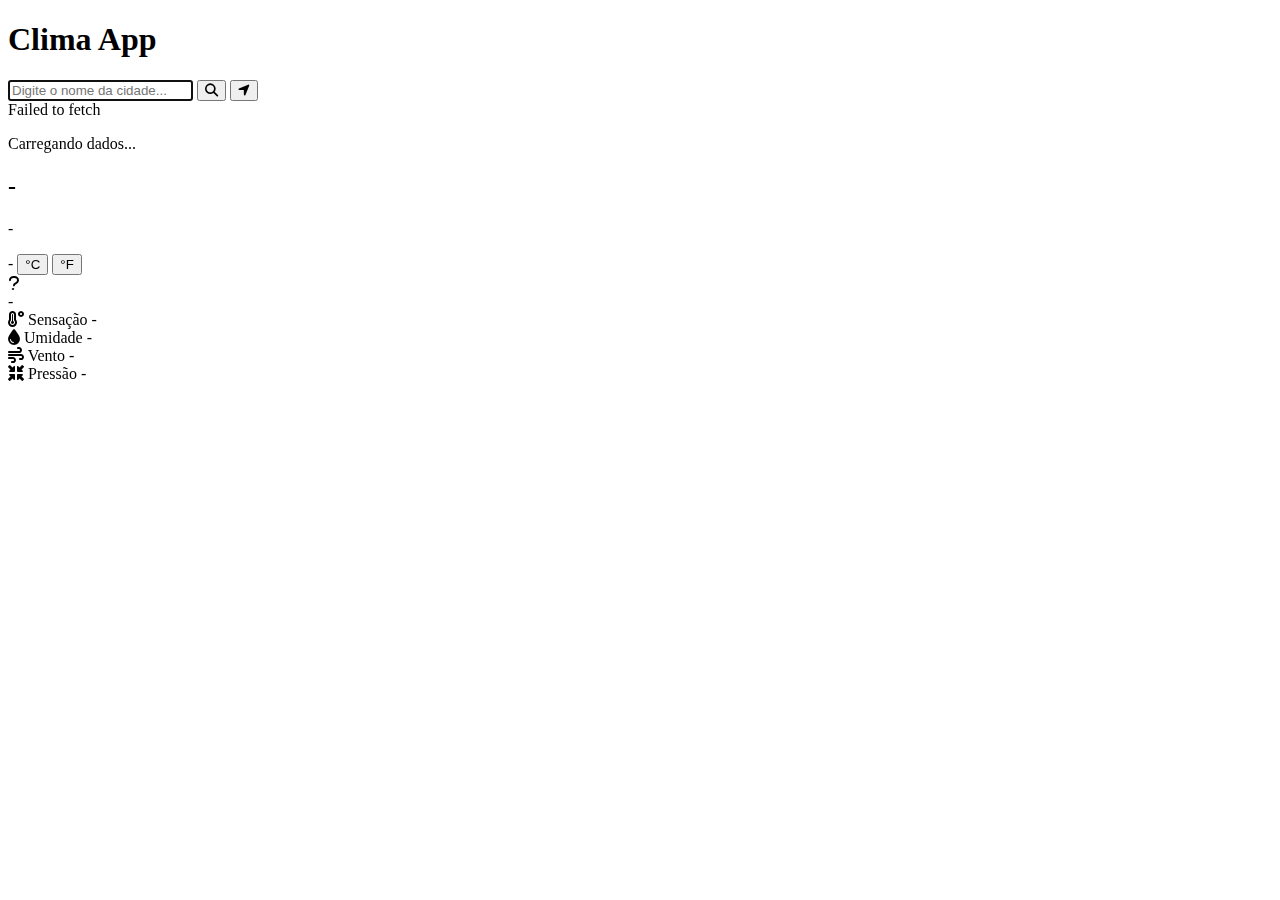
==== index.html @ 2d52c9bc "Rename .html to index.html" ====
<!DOCTYPE html>
<html lang="pt-BR">
<head>
    <meta charset="UTF-8">
    <meta name="viewport" content="width=device-width, initial-scale=1.0">
    <title>Clima App</title>
    <link rel="stylesheet" href=".css">
    <link rel="stylesheet" href="https://cdnjs.cloudflare.com/ajax/libs/font-awesome/6.4.0/css/all.min.css">
</head>
<body>
    <div class="weather-container">
        <h1>Clima App</h1>
        
        <div class="search-container">
            <input type="text" id="city-input" placeholder="Digite o nome da cidade..." autocomplete="off">
            <button id="search-btn" aria-label="Buscar cidade"><i class="fas fa-search"></i></button>
            <button id="location-btn"><i class="fas fa-location-arrow"></i></button>
        </div>
        
        <div class="error-message" id="error-message"></div>
        
        <div class="weather-card" id="weather-card">
            <div class="loading" id="loading">
                <div class="loader"></div>
                <p>Carregando dados...</p>
            </div>
            
            <div class="weather-header">
                <h2 id="city-name">-</h2>
                <p id="current-date">-</p>
            </div>
            
            <div class="weather-main">
                <div class="temperature">
                    <span id="current-temp">-</span>
                    <span class="unit-toggle">
                        <button class="active" id="celsius-btn">°C</button>
                        <button id="fahrenheit-btn">°F</button>
                    </span>
                </div>
                <div class="weather-icon" id="weather-icon">
                    <i class="fas fa-question"></i>
                </div>
                <div class="weather-description" id="weather-description">-</div>
            </div>
            
            <div class="weather-details">
                <div class="detail">
                    <i class="fas fa-temperature-high"></i>
                    <span>Sensação</span>
                    <span id="feels-like">-</span>
                </div>
                <div class="detail">
                    <i class="fas fa-tint"></i>
                    <span>Umidade</span>
                    <span id="humidity">-</span>
                </div>
                <div class="detail">
                    <i class="fas fa-wind"></i>
                    <span>Vento</span>
                    <span id="wind-speed">-</span>
                </div>
                <div class="detail">
                    <i class="fas fa-compress-arrows-alt"></i>
                    <span>Pressão</span>
                    <span id="pressure">-</span>
                </div>
            </div>
            
            <div class="weather-forecast" id="forecast">
                <!-- Previsão para os próximos dias será inserida aqui via JS -->
            </div>
        </div>
    </div>

    <script src=".js"></script>
</body>
</html>
---- .css ----
/* Variáveis CSS */
:root {
    --primary-color: #4361ee;
    --secondary-color: #3f37c9;
    --accent-color: #4895ef;
    --light-color: #f8f9fa;
    --dark-color: #212529;
    --success-color: #4cc9f0;
    --warning-color: #f72585;
    --shadow: 0 4px 6px rgba(0, 0, 0, 0.1);
    --transition: all 0.3s ease;
    --border-radius: 12px;
}

/* Reset e Estilos Globais */
* {
    margin: 0;
    padding: 0;
    box-sizing: border-box;
}

body {
    font-family: 'Segoe UI', Tahoma, Geneva, Verdana, sans-serif;
    background: linear-gradient(135deg, #f5f7fa 0%, #c3cfe2 100%);
    color: var(--dark-color);
    min-height: 100vh;
    display: flex;
    justify-content: center;
    align-items: center;
    padding: 20px;
    line-height: 1.6;
}

/* Container Principal */
.weather-container {
    width: 100%;
    max-width: 600px;
    background-color: white;
    border-radius: var(--border-radius);
    box-shadow: var(--shadow);
    padding: 30px;
    transition: var(--transition);
}

h1 {
    text-align: center;
    margin-bottom: 20px;
    color: var(--primary-color);
    font-size: 2.2rem;
}

/* Barra de Pesquisa */
.search-container {
    display: flex;
    margin-bottom: 20px;
    position: relative;
}

#city-input {
    flex: 1;
    padding: 12px 20px;
    border: 2px solid #ddd;
    border-radius: var(--border-radius);
    font-size: 1rem;
    transition: var(--transition);
}

#city-input:focus {
    outline: none;
    border-color: var(--accent-color);
    box-shadow: 0 0 0 3px rgba(72, 149, 239, 0.2);
}

#search-btn, #location-btn {
    background-color: var(--primary-color);
    color: white;
    border: none;
    border-radius: var(--border-radius);
    padding: 12px 15px;
    margin-left: 10px;
    cursor: pointer;
    transition: var(--transition);
    display: flex;
    align-items: center;
    justify-content: center;
}

#search-btn:hover, #location-btn:hover {
    background-color: var(--secondary-color);
    transform: translateY(-2px);
}

/* Mensagem de Erro */
.error-message {
    color: var(--warning-color);
    text-align: center;
    margin-bottom: 20px;
    font-weight: bold;
    min-height: 24px;
    opacity: 0;
    transition: var(--transition);
}

.error-message.show {
    opacity: 1;
}

/* Card do Tempo */
.weather-card {
    background-color: white;
    border-radius: var(--border-radius);
    padding: 20px;
    box-shadow: var(--shadow);
    position: relative;
    overflow: hidden;
}

.loading {
    position: absolute;
    top: 0;
    left: 0;
    right: 0;
    bottom: 0;
    background-color: rgba(255, 255, 255, 0.9);
    display: flex;
    flex-direction: column;
    justify-content: center;
    align-items: center;
    z-index: 10;
    opacity: 0;
    pointer-events: none;
    transition: var(--transition);
}

.loading.active {
    opacity: 1;
    pointer-events: all;
}

.loader {
    border: 5px solid #f3f3f3;
    border-top: 5px solid var(--primary-color);
    border-radius: 50%;
    width: 50px;
    height: 50px;
    animation: spin 1s linear infinite;
    margin-bottom: 15px;
}

@keyframes spin {
    0% { transform: rotate(0deg); }
    100% { transform: rotate(360deg); }
}

.weather-header {
    text-align: center;
    margin-bottom: 20px;
}

#city-name {
    font-size: 1.8rem;
    color: var(--primary-color);
}

#current-date {
    color: #666;
    font-size: 0.9rem;
}

.weather-main {
    display: flex;
    justify-content: space-between;
    align-items: center;
    margin-bottom: 30px;
    padding-bottom: 20px;
    border-bottom: 1px solid #eee;
}

.temperature {
    display: flex;
    align-items: flex-start;
}

#current-temp {
    font-size: 3.5rem;
    font-weight: bold;
    line-height: 1;
}

.unit-toggle {
    display: flex;
    margin-left: 10px;
}

.unit-toggle button {
    background: none;
    border: none;
    color: #666;
    font-size: 1rem;
    cursor: pointer;
    padding: 2px 5px;
    border-radius: 4px;
}

.unit-toggle button.active {
    color: var(--primary-color);
    font-weight: bold;
    background-color: rgba(67, 97, 238, 0.1);
}

.weather-icon {
    font-size: 4rem;
    color: var(--accent-color);
}

.weather-description {
    text-transform: capitalize;
    text-align: center;
    font-size: 1.1rem;
    margin-top: 5px;
}

/* Detalhes do Tempo */
.weather-details {
    display: grid;
    grid-template-columns: repeat(2, 1fr);
    gap: 15px;
    margin-bottom: 30px;
}

.detail {
    background-color: #f8f9fa;
    padding: 15px;
    border-radius: var(--border-radius);
    display: flex;
    flex-direction: column;
    align-items: center;
}

.detail i {
    font-size: 1.5rem;
    color: var(--primary-color);
    margin-bottom: 5px;
}

.detail span:first-of-type {
    font-size: 0.8rem;
    color: #666;
    margin-bottom: 5px;
}

.detail span:last-of-type {
    font-weight: bold;
    font-size: 1.1rem;
}

/* Previsão do Tempo */
.weather-forecast {
    display: grid;
    grid-template-columns: repeat(auto-fit, minmax(100px, 1fr));
    gap: 10px;
}

.forecast-day {
    background-color: #f8f9fa;
    padding: 10px;
    border-radius: var(--border-radius);
    text-align: center;
}

.forecast-day h3 {
    font-size: 0.9rem;
    margin-bottom: 10px;
    color: #666;
}

.forecast-icon {
    font-size: 1.5rem;
    color: var(--accent-color);
    margin-bottom: 5px;
}

.forecast-temp {
    display: flex;
    justify-content: center;
    gap: 5px;
}

.forecast-temp span {
    font-size: 0.9rem;
}

.forecast-temp .max-temp {
    font-weight: bold;
    color: var(--dark-color);
}

.forecast-temp .min-temp {
    color: #666;
}

/* Responsividade */
@media (max-width: 768px) {
    .weather-container {
        padding: 20px;
    }
    
    .weather-details {
        grid-template-columns: 1fr;
    }
    
    .weather-main {
        flex-direction: column;
        text-align: center;
    }
    
    .temperature {
        margin-bottom: 15px;
    }
}

@media (max-width: 480px) {
    h1 {
        font-size: 1.8rem;
    }
    
    .search-container {
        flex-direction: column;
    }
    
    #search-btn, #location-btn {
        margin-left: 0;
        margin-top: 10px;
    }
    
    #city-input {
        width: 100%;
    }
    
    .weather-forecast {
        grid-template-columns: repeat(2, 1fr);
    }
}
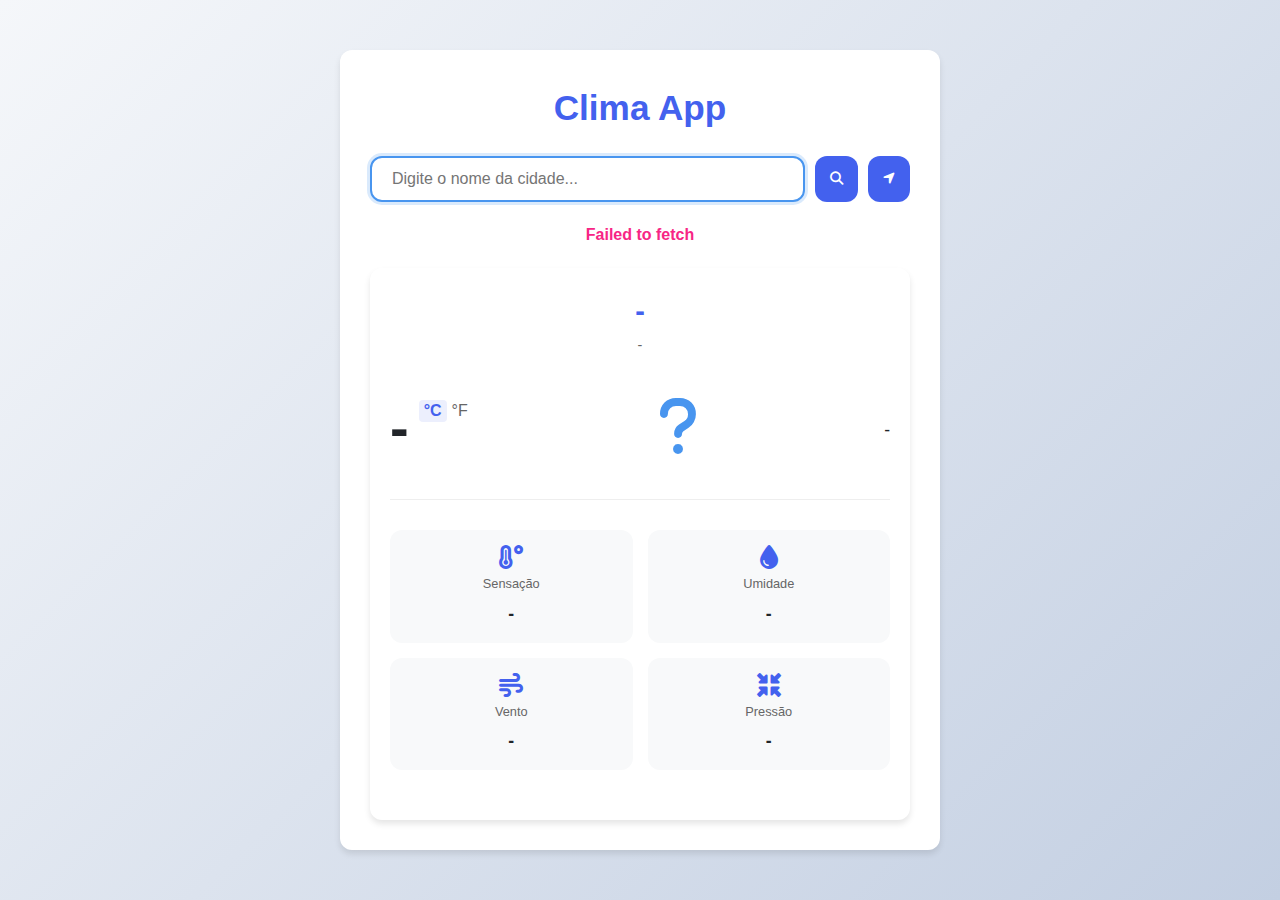
==== commit ea2a93d9: "Update index.html" ====
--- a/index.html
+++ b/index.html
@@ -4,7 +4,7 @@
     <meta charset="UTF-8">
     <meta name="viewport" content="width=device-width, initial-scale=1.0">
     <title>Clima App</title>
-    <link rel="stylesheet" href=".css">
+    <link rel="stylesheet" href="style.css">
     <link rel="stylesheet" href="https://cdnjs.cloudflare.com/ajax/libs/font-awesome/6.4.0/css/all.min.css">
 </head>
 <body>
@@ -73,6 +73,6 @@
         </div>
     </div>
 
-    <script src=".js"></script>
+    <script src="script.js"></script>
 </body>
 </html>
--- a/style.css
+++ b/style.css
@@ -0,0 +1,343 @@
+/* Variáveis CSS */
+:root {
+    --primary-color: #4361ee;
+    --secondary-color: #3f37c9;
+    --accent-color: #4895ef;
+    --light-color: #f8f9fa;
+    --dark-color: #212529;
+    --success-color: #4cc9f0;
+    --warning-color: #f72585;
+    --shadow: 0 4px 6px rgba(0, 0, 0, 0.1);
+    --transition: all 0.3s ease;
+    --border-radius: 12px;
+}
+
+/* Reset e Estilos Globais */
+* {
+    margin: 0;
+    padding: 0;
+    box-sizing: border-box;
+}
+
+body {
+    font-family: 'Segoe UI', Tahoma, Geneva, Verdana, sans-serif;
+    background: linear-gradient(135deg, #f5f7fa 0%, #c3cfe2 100%);
+    color: var(--dark-color);
+    min-height: 100vh;
+    display: flex;
+    justify-content: center;
+    align-items: center;
+    padding: 20px;
+    line-height: 1.6;
+}
+
+/* Container Principal */
+.weather-container {
+    width: 100%;
+    max-width: 600px;
+    background-color: white;
+    border-radius: var(--border-radius);
+    box-shadow: var(--shadow);
+    padding: 30px;
+    transition: var(--transition);
+}
+
+h1 {
+    text-align: center;
+    margin-bottom: 20px;
+    color: var(--primary-color);
+    font-size: 2.2rem;
+}
+
+/* Barra de Pesquisa */
+.search-container {
+    display: flex;
+    margin-bottom: 20px;
+    position: relative;
+}
+
+#city-input {
+    flex: 1;
+    padding: 12px 20px;
+    border: 2px solid #ddd;
+    border-radius: var(--border-radius);
+    font-size: 1rem;
+    transition: var(--transition);
+}
+
+#city-input:focus {
+    outline: none;
+    border-color: var(--accent-color);
+    box-shadow: 0 0 0 3px rgba(72, 149, 239, 0.2);
+}
+
+#search-btn, #location-btn {
+    background-color: var(--primary-color);
+    color: white;
+    border: none;
+    border-radius: var(--border-radius);
+    padding: 12px 15px;
+    margin-left: 10px;
+    cursor: pointer;
+    transition: var(--transition);
+    display: flex;
+    align-items: center;
+    justify-content: center;
+}
+
+#search-btn:hover, #location-btn:hover {
+    background-color: var(--secondary-color);
+    transform: translateY(-2px);
+}
+
+/* Mensagem de Erro */
+.error-message {
+    color: var(--warning-color);
+    text-align: center;
+    margin-bottom: 20px;
+    font-weight: bold;
+    min-height: 24px;
+    opacity: 0;
+    transition: var(--transition);
+}
+
+.error-message.show {
+    opacity: 1;
+}
+
+/* Card do Tempo */
+.weather-card {
+    background-color: white;
+    border-radius: var(--border-radius);
+    padding: 20px;
+    box-shadow: var(--shadow);
+    position: relative;
+    overflow: hidden;
+}
+
+.loading {
+    position: absolute;
+    top: 0;
+    left: 0;
+    right: 0;
+    bottom: 0;
+    background-color: rgba(255, 255, 255, 0.9);
+    display: flex;
+    flex-direction: column;
+    justify-content: center;
+    align-items: center;
+    z-index: 10;
+    opacity: 0;
+    pointer-events: none;
+    transition: var(--transition);
+}
+
+.loading.active {
+    opacity: 1;
+    pointer-events: all;
+}
+
+.loader {
+    border: 5px solid #f3f3f3;
+    border-top: 5px solid var(--primary-color);
+    border-radius: 50%;
+    width: 50px;
+    height: 50px;
+    animation: spin 1s linear infinite;
+    margin-bottom: 15px;
+}
+
+@keyframes spin {
+    0% { transform: rotate(0deg); }
+    100% { transform: rotate(360deg); }
+}
+
+.weather-header {
+    text-align: center;
+    margin-bottom: 20px;
+}
+
+#city-name {
+    font-size: 1.8rem;
+    color: var(--primary-color);
+}
+
+#current-date {
+    color: #666;
+    font-size: 0.9rem;
+}
+
+.weather-main {
+    display: flex;
+    justify-content: space-between;
+    align-items: center;
+    margin-bottom: 30px;
+    padding-bottom: 20px;
+    border-bottom: 1px solid #eee;
+}
+
+.temperature {
+    display: flex;
+    align-items: flex-start;
+}
+
+#current-temp {
+    font-size: 3.5rem;
+    font-weight: bold;
+    line-height: 1;
+}
+
+.unit-toggle {
+    display: flex;
+    margin-left: 10px;
+}
+
+.unit-toggle button {
+    background: none;
+    border: none;
+    color: #666;
+    font-size: 1rem;
+    cursor: pointer;
+    padding: 2px 5px;
+    border-radius: 4px;
+}
+
+.unit-toggle button.active {
+    color: var(--primary-color);
+    font-weight: bold;
+    background-color: rgba(67, 97, 238, 0.1);
+}
+
+.weather-icon {
+    font-size: 4rem;
+    color: var(--accent-color);
+}
+
+.weather-description {
+    text-transform: capitalize;
+    text-align: center;
+    font-size: 1.1rem;
+    margin-top: 5px;
+}
+
+/* Detalhes do Tempo */
+.weather-details {
+    display: grid;
+    grid-template-columns: repeat(2, 1fr);
+    gap: 15px;
+    margin-bottom: 30px;
+}
+
+.detail {
+    background-color: #f8f9fa;
+    padding: 15px;
+    border-radius: var(--border-radius);
+    display: flex;
+    flex-direction: column;
+    align-items: center;
+}
+
+.detail i {
+    font-size: 1.5rem;
+    color: var(--primary-color);
+    margin-bottom: 5px;
+}
+
+.detail span:first-of-type {
+    font-size: 0.8rem;
+    color: #666;
+    margin-bottom: 5px;
+}
+
+.detail span:last-of-type {
+    font-weight: bold;
+    font-size: 1.1rem;
+}
+
+/* Previsão do Tempo */
+.weather-forecast {
+    display: grid;
+    grid-template-columns: repeat(auto-fit, minmax(100px, 1fr));
+    gap: 10px;
+}
+
+.forecast-day {
+    background-color: #f8f9fa;
+    padding: 10px;
+    border-radius: var(--border-radius);
+    text-align: center;
+}
+
+.forecast-day h3 {
+    font-size: 0.9rem;
+    margin-bottom: 10px;
+    color: #666;
+}
+
+.forecast-icon {
+    font-size: 1.5rem;
+    color: var(--accent-color);
+    margin-bottom: 5px;
+}
+
+.forecast-temp {
+    display: flex;
+    justify-content: center;
+    gap: 5px;
+}
+
+.forecast-temp span {
+    font-size: 0.9rem;
+}
+
+.forecast-temp .max-temp {
+    font-weight: bold;
+    color: var(--dark-color);
+}
+
+.forecast-temp .min-temp {
+    color: #666;
+}
+
+/* Responsividade */
+@media (max-width: 768px) {
+    .weather-container {
+        padding: 20px;
+    }
+    
+    .weather-details {
+        grid-template-columns: 1fr;
+    }
+    
+    .weather-main {
+        flex-direction: column;
+        text-align: center;
+    }
+    
+    .temperature {
+        margin-bottom: 15px;
+    }
+}
+
+@media (max-width: 480px) {
+    h1 {
+        font-size: 1.8rem;
+    }
+    
+    .search-container {
+        flex-direction: column;
+    }
+    
+    #search-btn, #location-btn {
+        margin-left: 0;
+        margin-top: 10px;
+    }
+    
+    #city-input {
+        width: 100%;
+    }
+    
+    .weather-forecast {
+        grid-template-columns: repeat(2, 1fr);
+    }
+}
